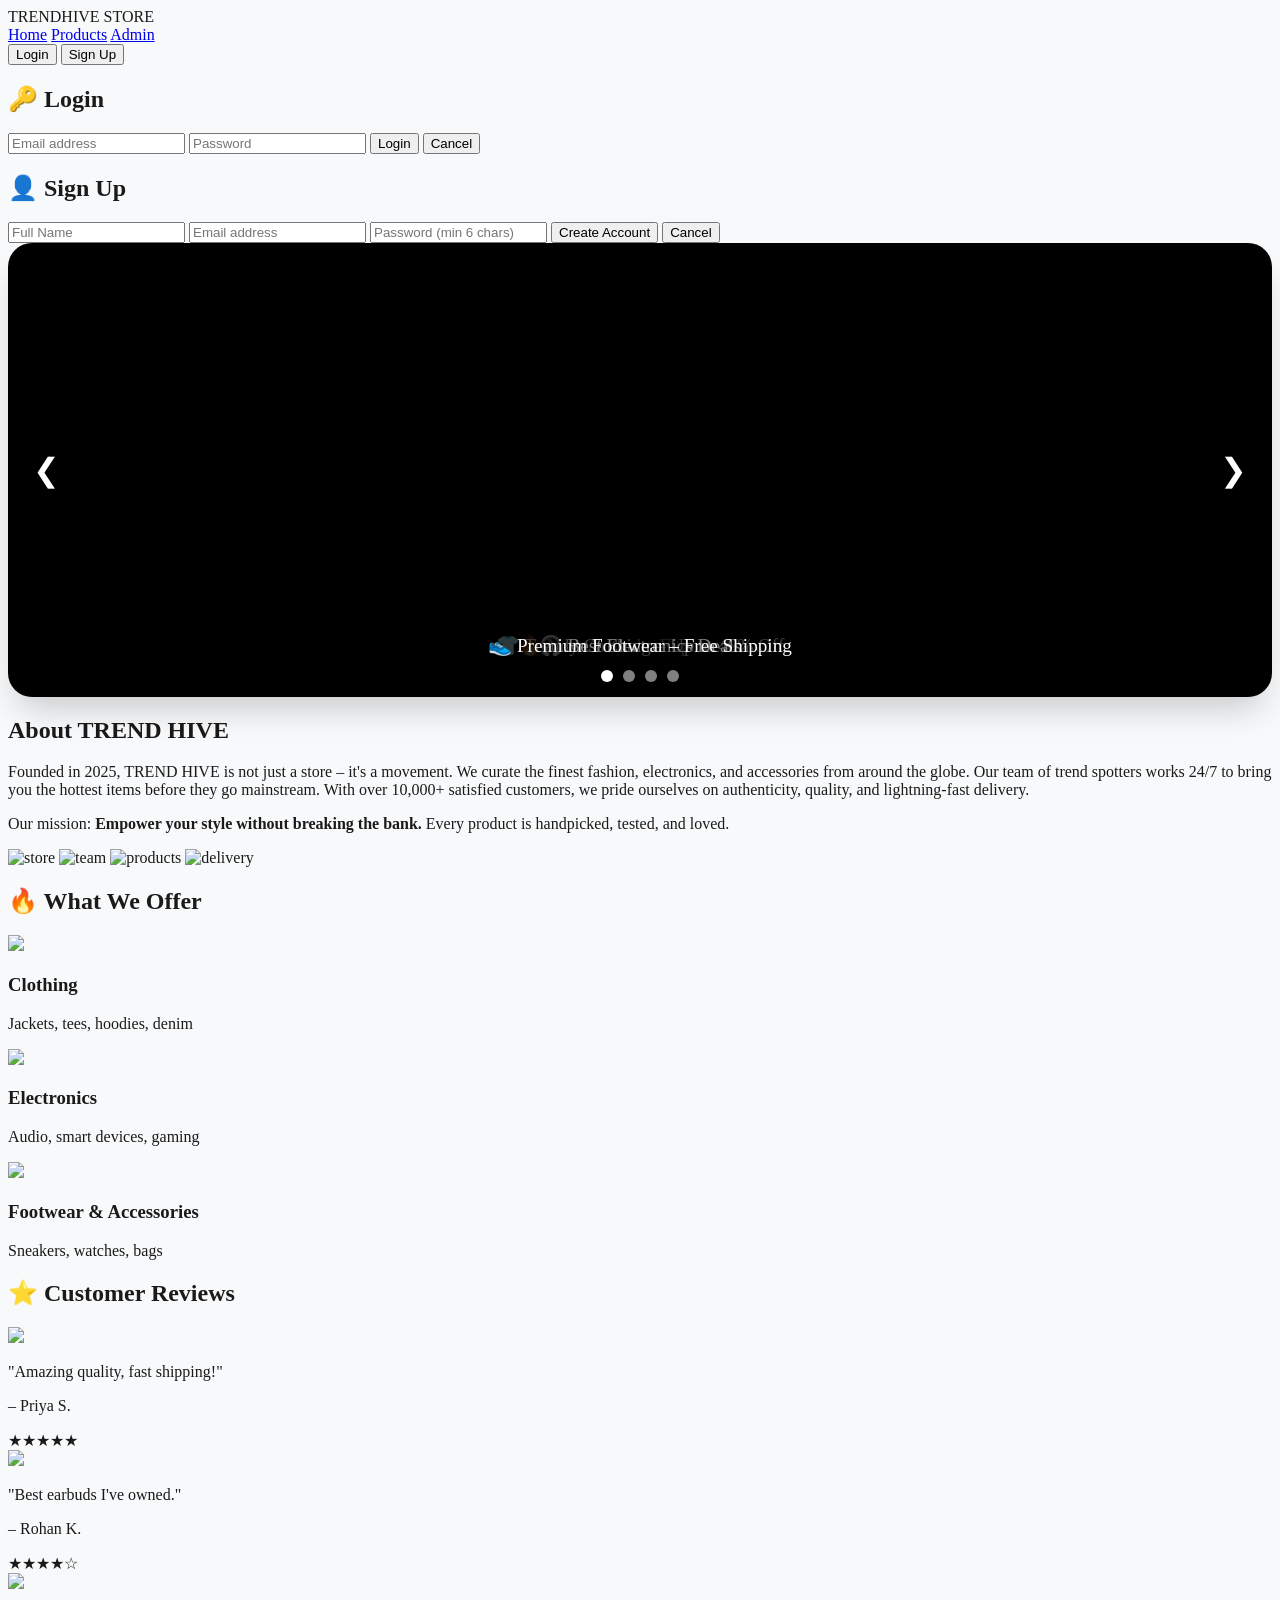
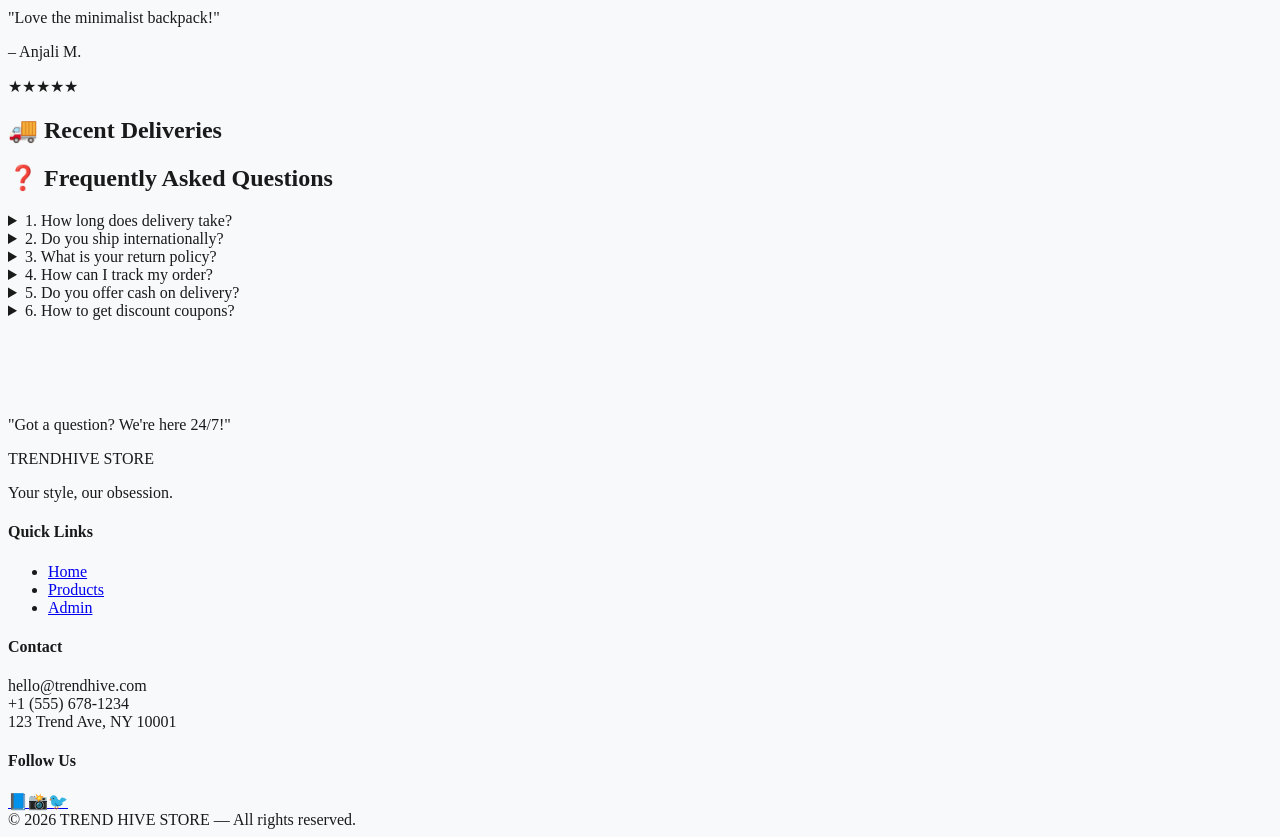
==== index.html @ 795e6917 "Change image file extension from .jpg to .jpeg" ====
<!DOCTYPE html>
<html lang="en">
<head>
    <meta charset="UTF-8">
    <meta name="viewport" content="width=device-width, initial-scale=1.0">
    <title>TREND HIVE STORE | Home</title>
    <meta name="description" content="TREND HIVE - Your ultimate fashion, electronics and accessories store. Shop the latest trends with lightning-fast delivery.">
    <script src="https://cdn.tailwindcss.com"></script>
    <link rel="stylesheet" href="style.css">
    <style>
        /* Black & White Theme */
        body {
            background: #f8f9fa;
            color: #1a1a1a;
        }
        /* Slider container */
        .slider-container {
            position: relative;
            overflow: hidden;
            border-radius: 1.5rem;
            box-shadow: 0 20px 35px -10px rgba(0,0,0,0.2);
            background: #000;
        }
        .slides-wrapper {
            display: flex;
            transition: transform 0.5s ease-in-out;
        }
        .slide {
            min-width: 100%;
            transition: opacity 0.5s;
        }
        .slide-video, .slide-image {
            width: 100%;
            height: 450px;
            object-fit: cover;
        }
        .slide-caption {
            position: absolute;
            bottom: 30px;
            left: 0;
            right: 0;
            text-align: center;
            background: rgba(0,0,0,0.5);
            color: white;
            padding: 10px;
            font-size: 1.2rem;
        }
        .slider-btn {
            position: absolute;
            top: 50%;
            transform: translateY(-50%);
            background: rgba(0,0,0,0.6);
            color: white;
            border: none;
            font-size: 2rem;
            padding: 0 15px;
            cursor: pointer;
            z-index: 10;
            border-radius: 50%;
        }
        .slider-btn:hover { background: black; }
        .prev { left: 10px; }
        .next { right: 10px; }
        .dots {
            position: absolute;
            bottom: 15px;
            left: 0;
            right: 0;
            display: flex;
            justify-content: center;
            gap: 10px;
        }
        .dot {
            width: 12px;
            height: 12px;
            background: rgba(255,255,255,0.5);
            border-radius: 50%;
            cursor: pointer;
        }
        .dot.active { background: white; }

        /* Toast Notification */
        .toast-msg {
            position: fixed;
            top: 80px;
            right: 20px;
            background: #1a1a1a;
            color: white;
            padding: 14px 24px;
            border-radius: 12px;
            z-index: 9999;
            font-weight: 600;
            box-shadow: 0 10px 30px rgba(0,0,0,0.3);
            animation: slideIn 0.3s ease;
        }
        .toast-msg.success { border-left: 4px solid #22c55e; }
        .toast-msg.error { border-left: 4px solid #ef4444; }
        @keyframes slideIn {
            from { transform: translateX(100px); opacity: 0; }
            to { transform: translateX(0); opacity: 1; }
        }
    </style>
</head>
<body class="font-sans">

    <!-- Header -->
    <header class="bg-white border-b border-gray-200 shadow-sm sticky top-0 z-50">
        <div class="max-w-7xl mx-auto px-4 py-3 flex flex-wrap justify-between items-center">
            <div class="text-3xl font-extrabold tracking-tight">
                <span class="text-black">TREND</span><span class="text-gray-500">HIVE</span>
                <span class="text-xs align-top text-gray-400">STORE</span>
            </div>
            <nav class="space-x-6 text-gray-700 font-medium">
                <a href="/" class="hover:text-black">Home</a>
                <a href="/products.html" class="hover:text-black">Products</a>
                <a href="/admin.html" class="hover:text-black">Admin</a>
            </nav>
            <div class="space-x-3" id="authButtons">
                <button onclick="openModal('login')" id="loginBtn" class="border border-black text-black px-5 py-2 rounded-full hover:bg-black hover:text-white transition">Login</button>
                <button onclick="openModal('signup')" id="signupBtn" class="bg-black text-white px-5 py-2 rounded-full hover:bg-gray-800 transition">Sign Up</button>
            </div>
        </div>
    </header>

    <!-- Login Modal -->
    <div id="loginModal" class="fixed inset-0 bg-black/50 hidden items-center justify-center z-50">
        <div class="bg-white p-8 rounded-2xl w-96 shadow-2xl">
            <h2 class="text-2xl font-bold mb-6">🔑 Login</h2>
            <input type="email" id="loginEmail" placeholder="Email address" class="w-full border border-gray-200 p-3 rounded-xl mb-3 focus:outline-none focus:ring-2 focus:ring-black">
            <input type="password" id="loginPassword" placeholder="Password" class="w-full border border-gray-200 p-3 rounded-xl mb-5 focus:outline-none focus:ring-2 focus:ring-black">
            <button onclick="login()" class="bg-black text-white w-full py-3 rounded-xl font-bold hover:bg-gray-800 transition">Login</button>
            <button onclick="closeModal('login')" class="mt-3 text-gray-400 w-full text-sm hover:text-gray-600">Cancel</button>
        </div>
    </div>

    <!-- Signup Modal -->
    <div id="signupModal" class="fixed inset-0 bg-black/50 hidden items-center justify-center z-50">
        <div class="bg-white p-8 rounded-2xl w-96 shadow-2xl">
            <h2 class="text-2xl font-bold mb-6">👤 Sign Up</h2>
            <input type="text" id="signupName" placeholder="Full Name" class="w-full border border-gray-200 p-3 rounded-xl mb-3 focus:outline-none focus:ring-2 focus:ring-black">
            <input type="email" id="signupEmail" placeholder="Email address" class="w-full border border-gray-200 p-3 rounded-xl mb-3 focus:outline-none focus:ring-2 focus:ring-black">
            <input type="password" id="signupPassword" placeholder="Password (min 6 chars)" class="w-full border border-gray-200 p-3 rounded-xl mb-5 focus:outline-none focus:ring-2 focus:ring-black">
            <button onclick="signup()" class="bg-black text-white w-full py-3 rounded-xl font-bold hover:bg-gray-800 transition">Create Account</button>
            <button onclick="closeModal('signup')" class="mt-3 text-gray-400 w-full text-sm hover:text-gray-600">Cancel</button>
        </div>
    </div>

    <main class="max-w-7xl mx-auto px-4 py-8 space-y-16">

        <!-- VIDEO + IMAGE SLIDER -->
        <div class="slider-container">
            <div class="slides-wrapper" id="slidesWrapper">
                <!-- Slide 1: Video -->
                <div class="slide" data-type="video">
                    <video class="slide-video" muted loop playsinline>
                        <source src="1.mp4" type="video/mp4">
                    </video>
                    <div class="slide-caption">🔥 New Arrivals: Explore Now</div>
                </div>
                <!-- Slide 2: Image -->
                <div class="slide" data-type="image">
                    <img class="slide-image" src="2.jpeg" alt="Fashion sale">
                    <div class="slide-caption">👕 Trendy Clothing – Up to 40% Off</div>
                </div>
                <!-- Slide 3: Video -->
                <div class="slide" data-type="video">
                    <video class="slide-video" muted loop playsinline>
                        <source src="3.mp4" type="video/mp4">
                    </video>
                    <div class="slide-caption">🎧 Best Electronics Deals</div>
                </div>
                <!-- Slide 4: Image -->
                <div class="slide" data-type="image">
                    <img class="slide-image" src="4.jpg" alt="Sneakers">
                    <div class="slide-caption">👟 Premium Footwear – Free Shipping</div>
                </div>
            </div>
            <!-- Buttons -->
            <button class="slider-btn prev" onclick="prevSlide()">❮</button>
            <button class="slider-btn next" onclick="nextSlide()">❯</button>
            <!-- Dots -->
            <div class="dots" id="dotsContainer"></div>
        </div>

        <!-- About TREND HIVE -->
        <div class="grid md:grid-cols-2 gap-10 items-center bg-white p-8 rounded-2xl shadow-md">
            <div>
                <h2 class="text-4xl font-bold mb-4">About <span class="text-gray-500">TREND HIVE</span></h2>
                <p class="text-gray-700 leading-relaxed mb-4">Founded in 2025, TREND HIVE is not just a store – it's a movement. We curate the finest fashion, electronics, and accessories from around the globe. Our team of trend spotters works 24/7 to bring you the hottest items before they go mainstream. With over 10,000+ satisfied customers, we pride ourselves on authenticity, quality, and lightning-fast delivery.</p>
                <p class="text-gray-700">Our mission: <strong>Empower your style without breaking the bank.</strong> Every product is handpicked, tested, and loved.</p>
            </div>
            <div class="grid grid-cols-2 gap-4">
                <img src="https://picsum.photos/id/106/300/200" class="rounded-xl object-cover h-40 w-full" alt="store">
                <img src="https://picsum.photos/id/133/300/200" class="rounded-xl object-cover h-40 w-full" alt="team">
                <img src="https://picsum.photos/id/26/300/200" class="rounded-xl object-cover h-40 w-full" alt="products">
                <img src="https://picsum.photos/id/29/300/200" class="rounded-xl object-cover h-40 w-full" alt="delivery">
            </div>
        </div>

        <!-- What We Offer -->
        <div>
            <h2 class="text-3xl font-bold text-center mb-8">🔥 What We Offer</h2>
            <div class="grid md:grid-cols-3 gap-6">
                <div class="bg-white p-5 rounded-xl shadow text-center"><img src="https://picsum.photos/id/20/150/100" class="mx-auto rounded-md mb-3"><h3 class="font-bold">Clothing</h3><p>Jackets, tees, hoodies, denim</p></div>
                <div class="bg-white p-5 rounded-xl shadow text-center"><img src="https://picsum.photos/id/0/150/100" class="mx-auto rounded-md mb-3"><h3 class="font-bold">Electronics</h3><p>Audio, smart devices, gaming</p></div>
                <div class="bg-white p-5 rounded-xl shadow text-center"><img src="https://picsum.photos/id/2/150/100" class="mx-auto rounded-md mb-3"><h3 class="font-bold">Footwear & Accessories</h3><p>Sneakers, watches, bags</p></div>
            </div>
        </div>

        <!-- Customer Reviews -->
        <div>
            <h2 class="text-3xl font-bold text-center mb-8">⭐ Customer Reviews</h2>
            <div class="grid md:grid-cols-3 gap-6">
                <div class="bg-white p-5 rounded-xl shadow flex gap-4"><img src="https://randomuser.me/api/portraits/women/68.jpg" class="w-16 h-16 rounded-full"><div><p class="italic">"Amazing quality, fast shipping!"</p><p class="font-bold mt-2">– Priya S.</p><div class="text-yellow-500">★★★★★</div></div></div>
                <div class="bg-white p-5 rounded-xl shadow flex gap-4"><img src="https://randomuser.me/api/portraits/men/32.jpg" class="w-16 h-16 rounded-full"><div><p class="italic">"Best earbuds I've owned."</p><p class="font-bold mt-2">– Rohan K.</p><div class="text-yellow-500">★★★★☆</div></div></div>
                <div class="bg-white p-5 rounded-xl shadow flex gap-4"><img src="https://randomuser.me/api/portraits/women/45.jpg" class="w-16 h-16 rounded-full"><div><p class="italic">"Love the minimalist backpack!"</p><p class="font-bold mt-2">– Anjali M.</p><div class="text-yellow-500">★★★★★</div></div></div>
            </div>
        </div>

        <!-- Recent Deliveries -->
        <div class="bg-white rounded-2xl p-6 shadow-md">
            <h2 class="text-3xl font-bold mb-6">🚚 Recent Deliveries</h2>
            <div id="recentDeliveries" class="space-y-4"></div>
        </div>

        <!-- FAQs -->
        <div class="grid md:grid-cols-2 gap-8 items-start">
            <div class="space-y-4">
                <h2 class="text-3xl font-bold">❓ Frequently Asked Questions</h2>
                <details class="bg-white p-4 rounded-xl shadow"><summary class="font-bold cursor-pointer">1. How long does delivery take?</summary><p class="mt-2 text-gray-600">Typically 3-5 business days for metro cities, 5-7 for others.</p></details>
                <details class="bg-white p-4 rounded-xl shadow"><summary class="font-bold cursor-pointer">2. Do you ship internationally?</summary><p class="mt-2 text-gray-600">Currently only within the US. International coming soon!</p></details>
                <details class="bg-white p-4 rounded-xl shadow"><summary class="font-bold cursor-pointer">3. What is your return policy?</summary><p class="mt-2 text-gray-600">30-day easy returns. Items must be unused.</p></details>
                <details class="bg-white p-4 rounded-xl shadow"><summary class="font-bold cursor-pointer">4. How can I track my order?</summary><p class="mt-2 text-gray-600">Login and go to "My Orders" (coming soon) or contact support.</p></details>
                <details class="bg-white p-4 rounded-xl shadow"><summary class="font-bold cursor-pointer">5. Do you offer cash on delivery?</summary><p class="mt-2 text-gray-600">Yes, for orders under $200.</p></details>
                <details class="bg-white p-4 rounded-xl shadow"><summary class="font-bold cursor-pointer">6. How to get discount coupons?</summary><p class="mt-2 text-gray-600">Subscribe to our newsletter for exclusive deals.</p></details>
            </div>
            <div class="flex justify-center">
                <div class="bg-white p-6 rounded-2xl shadow text-center">
                    <div class="thinking-img mx-auto mb-3" style="background: url('https://images.unsplash.com/photo-1573497019940-1c28c88b4f3e?w=200&h=200&fit=crop') center/cover; width:80px; height:80px; border-radius:50%;"></div>
                    <p class="text-gray-500 italic">"Got a question? We're here 24/7!"</p>
                </div>
            </div>
        </div>

        <!-- Large Footer -->
        <footer class="bg-black text-white rounded-2xl p-8 mt-12">
            <div class="grid md:grid-cols-4 gap-8">
                <div><div class="text-2xl font-bold">TRENDHIVE STORE</div><p class="text-gray-400 text-sm mt-2">Your style, our obsession.</p></div>
                <div><h4 class="font-bold mb-3">Quick Links</h4><ul class="space-y-1 text-gray-400 text-sm"><li><a href="/" class="hover:text-white">Home</a></li><li><a href="/products.html" class="hover:text-white">Products</a></li><li><a href="/admin.html" class="hover:text-white">Admin</a></li></ul></div>
                <div><h4 class="font-bold mb-3">Contact</h4><p class="text-gray-400 text-sm">hello@trendhive.com<br>+1 (555) 678-1234<br>123 Trend Ave, NY 10001</p></div>
                <div><h4 class="font-bold mb-3">Follow Us</h4><div class="flex space-x-4 text-2xl"><a href="#" class="hover:text-gray-300">📘</a><a href="#" class="hover:text-gray-300">📸</a><a href="#" class="hover:text-gray-300">🐦</a></div></div>
            </div>
            <div class="border-t border-gray-800 mt-6 pt-4 text-center text-gray-500 text-sm">© 2026 TREND HIVE STORE — All rights reserved.</div>
        </footer>
    </main>

    <script src="config.js"></script>
    <script>
        // ─── Slider Logic ───────────────────────────────────────
        let currentIndex = 0;
        const slides = document.querySelectorAll('.slide');
        const wrapper = document.getElementById('slidesWrapper');
        const dotsContainer = document.getElementById('dotsContainer');
        let totalSlides = slides.length;

        function createDots() {
            dotsContainer.innerHTML = '';
            for (let i = 0; i < totalSlides; i++) {
                const dot = document.createElement('div');
                dot.classList.add('dot');
                if (i === currentIndex) dot.classList.add('active');
                dot.addEventListener('click', () => goToSlide(i));
                dotsContainer.appendChild(dot);
            }
        }

        function updateDots() {
            document.querySelectorAll('.dot').forEach((dot, i) => {
                if (i === currentIndex) dot.classList.add('active');
                else dot.classList.remove('active');
            });
        }

        function goToSlide(index) {
            if (index < 0) index = 0;
            if (index >= totalSlides) index = totalSlides - 1;
            currentIndex = index;
            wrapper.style.transform = `translateX(-${currentIndex * 100}%)`;
            updateDots();
            slides.forEach((slide, i) => {
                const video = slide.querySelector('video');
                if (video) {
                    if (i === currentIndex) {
                        video.muted = true;
                        video.play().catch(e => console.log("Autoplay prevented", e));
                    } else {
                        video.pause();
                    }
                }
            });
        }

        function nextSlide() {
            if (currentIndex < totalSlides - 1) goToSlide(currentIndex + 1);
            else goToSlide(0);
        }
        function prevSlide() {
            if (currentIndex > 0) goToSlide(currentIndex - 1);
            else goToSlide(totalSlides - 1);
        }

        createDots();
        goToSlide(0);

        let autoSlide = setInterval(() => { nextSlide(); }, 6000);
        const sliderContainer = document.querySelector('.slider-container');
        sliderContainer.addEventListener('mouseenter', () => clearInterval(autoSlide));
        sliderContainer.addEventListener('mouseleave', () => { autoSlide = setInterval(() => nextSlide(), 6000); });

        // ─── Toast Notification ─────────────────────────────────
        function showToast(message, type = 'success') {
            const toast = document.createElement('div');
            toast.className = `toast-msg ${type}`;
            toast.textContent = message;
            document.body.appendChild(toast);
            setTimeout(() => toast.remove(), 4000);
        }

        // ─── Modal functions ────────────────────────────────────
        function openModal(type) {
            document.getElementById(type + 'Modal').classList.remove('hidden');
            document.getElementById(type + 'Modal').classList.add('flex');
        }
        function closeModal(type) {
            document.getElementById(type + 'Modal').classList.add('hidden');
            document.getElementById(type + 'Modal').classList.remove('flex');
        }

        // ─── Auth: Login ─────────────────────────────────────────
        async function login() {
            const email = document.getElementById('loginEmail').value.trim();
            const password = document.getElementById('loginPassword').value;

            if (!email || !password) {
                showToast('❌ Email aur password daalein!', 'error');
                return;
            }

            try {
                const res = await fetch(`${API_BASE}/api/login`, {
                    method: 'POST',
                    headers: { 'Content-Type': 'application/json' },
                    body: JSON.stringify({ email, password })
                });
                const data = await res.json();

                if (data.success) {
                    localStorage.setItem('user', JSON.stringify(data.user));
                    showToast(data.message, 'success');
                    closeModal('login');
                    setTimeout(() => location.reload(), 1500);
                } else {
                    showToast('❌ ' + data.message, 'error');
                }
            } catch (err) {
                showToast('❌ Server is not connected', 'error');
            }
        }

        // ─── Auth: Signup ─────────────────────────────────────────
        async function signup() {
            const name = document.getElementById('signupName').value.trim();
            const email = document.getElementById('signupEmail').value.trim();
            const password = document.getElementById('signupPassword').value;

            if (!name || !email || !password) {
                showToast('❌ Fill all feilds!', 'error');
                return;
            }

            try {
                const res = await fetch(`${API_BASE}/api/signup`, {
                    method: 'POST',
                    headers: { 'Content-Type': 'application/json' },
                    body: JSON.stringify({ name, email, password })
                });
                const data = await res.json();

                if (data.success) {
                    showToast(data.message, 'success');
                    closeModal('signup');
                } else {
                    showToast('❌ ' + data.message, 'error');
                }
            } catch (err) {
                showToast('❌ Server is not connected', 'error');
            }
        }

        // ─── Recent Deliveries ───────────────────────────────────
        async function loadDeliveries() {
            try {
                const res = await fetch(`${API_BASE}/api/orders`);
                const orders = await res.json();
                const container = document.getElementById('recentDeliveries');
                if (container) {
                    if (orders.length === 0) {
                        container.innerHTML = '<p class="text-gray-400 text-center py-4">Abhi koi delivery nahi hui</p>';
                        return;
                    }
                    container.innerHTML = orders.slice(0, 6).map(order => `
                        <div class="flex items-center gap-4 border-b pb-3">
                            <img src="${order.productImage || 'https://images.unsplash.com/photo-1523275335684-37898b6baf30?w=100'}" class="w-16 h-16 object-cover rounded-md">
                            <div class="flex-1">
                                <p class="font-bold">${order.productName}</p>
                                <p class="text-sm text-gray-500">Delivered to ${order.customerName} • ${new Date(order.createdAt).toLocaleDateString()}</p>
                                <p class="text-sm italic">"${order.comment || 'No comment'}"</p>
                                <span class="inline-block px-2 py-0.5 text-xs rounded-full bg-green-100 text-green-800">${order.status}</span>
                            </div>
                        </div>
                    `).join('');
                }
            } catch (err) {
                console.log('Orders load nahi hue:', err);
            }
        }
        loadDeliveries();
    </script>
</body>
</html>
---- style.css ----
/* Smooth transitions */
.transition {
    transition: all 0.2s ease;
}
/* Custom scrollbar */
::-webkit-scrollbar {
    width: 6px;
}
::-webkit-scrollbar-track {
    background: #e5e7eb;
}
::-webkit-scrollbar-thumb {
    background: #1f2937;
    border-radius: 10px;
}
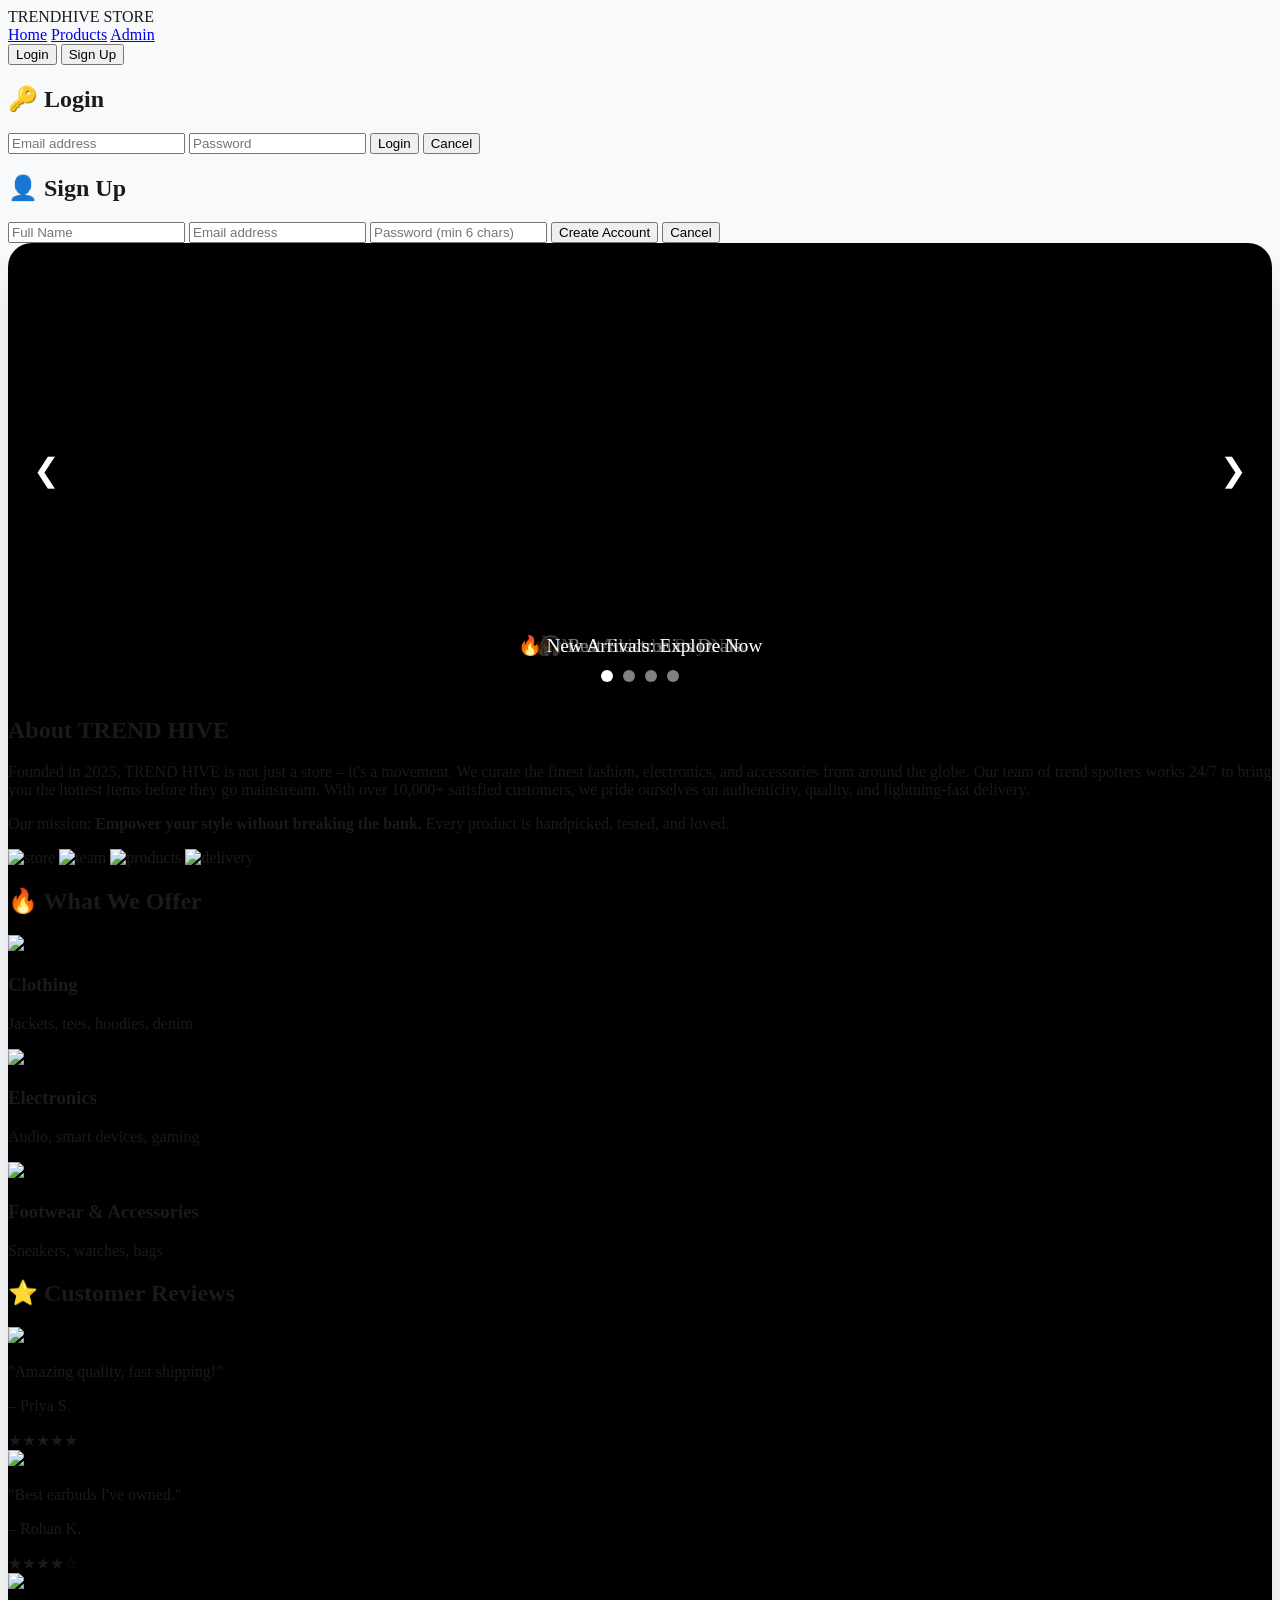
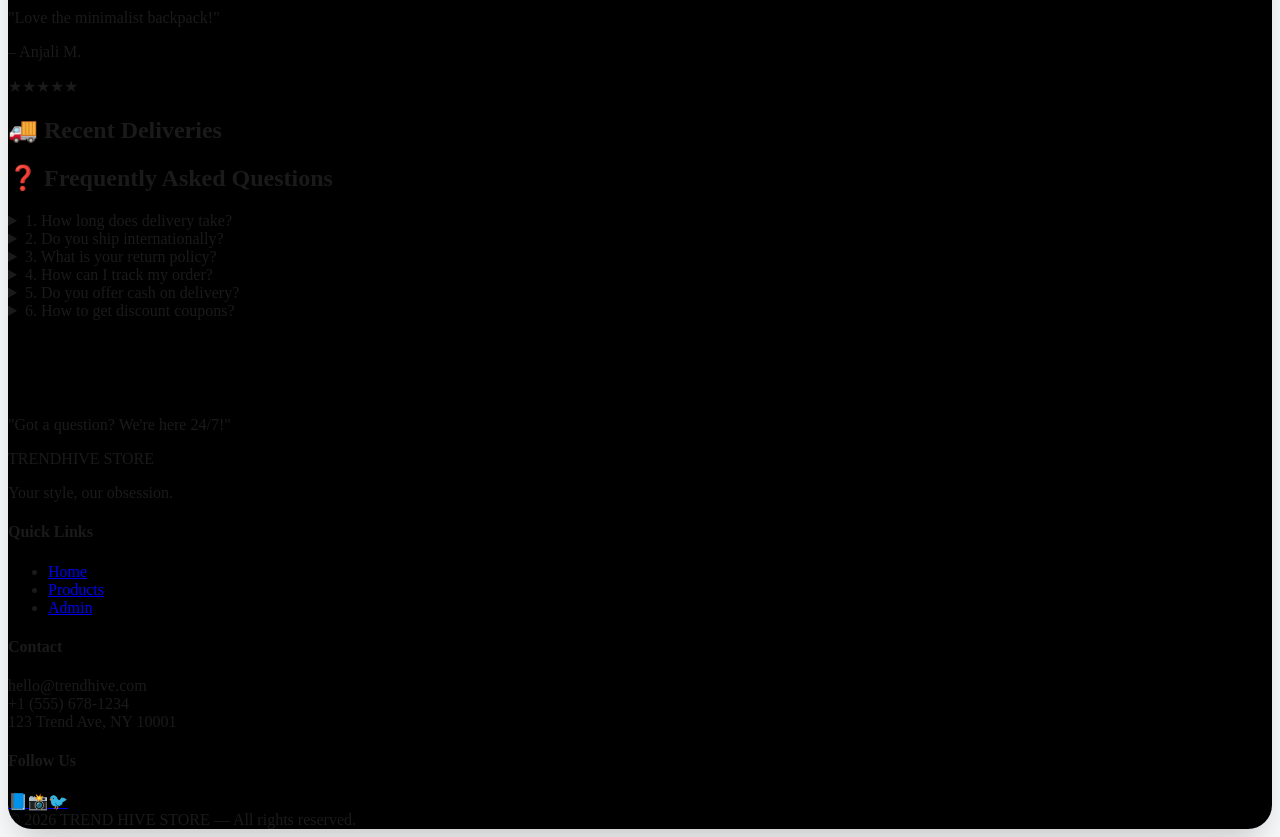
==== commit e3d56049: "Update index.html" ====
--- a/index.html
+++ b/index.html
@@ -158,9 +158,11 @@
                     <div class="slide-caption">🔥 New Arrivals: Explore Now</div>
                 </div>
                 <!-- Slide 2: Image -->
-                <div class="slide" data-type="image">
-                    <img class="slide-image" src="2.jpeg" alt="Fashion sale">
-                    <div class="slide-caption">👕 Trendy Clothing – Up to 40% Off</div>
+               <div class="slide" data-type="video">
+                    <video class="slide-video" muted loop playsinline>
+                        <source src="2.mp4" type="video/mp4">
+                    </video>
+                    <div class="slide-caption">🔥 New Arrivals: Buy Now</div>
                 </div>
                 <!-- Slide 3: Video -->
                 <div class="slide" data-type="video">
@@ -170,11 +172,12 @@
                     <div class="slide-caption">🎧 Best Electronics Deals</div>
                 </div>
                 <!-- Slide 4: Image -->
-                <div class="slide" data-type="image">
-                    <img class="slide-image" src="4.jpg" alt="Sneakers">
-                    <div class="slide-caption">👟 Premium Footwear – Free Shipping</div>
+                <div class="slide" data-type="video">
+                    <video class="slide-video" muted loop playsinline>
+                        <source src="4.mp4" type="video/mp4">
+                    </video>
+                    <div class="slide-caption">🔥 New Arrivals: Explore Now</div>
                 </div>
-            </div>
             <!-- Buttons -->
             <button class="slider-btn prev" onclick="prevSlide()">❮</button>
             <button class="slider-btn next" onclick="nextSlide()">❯</button>
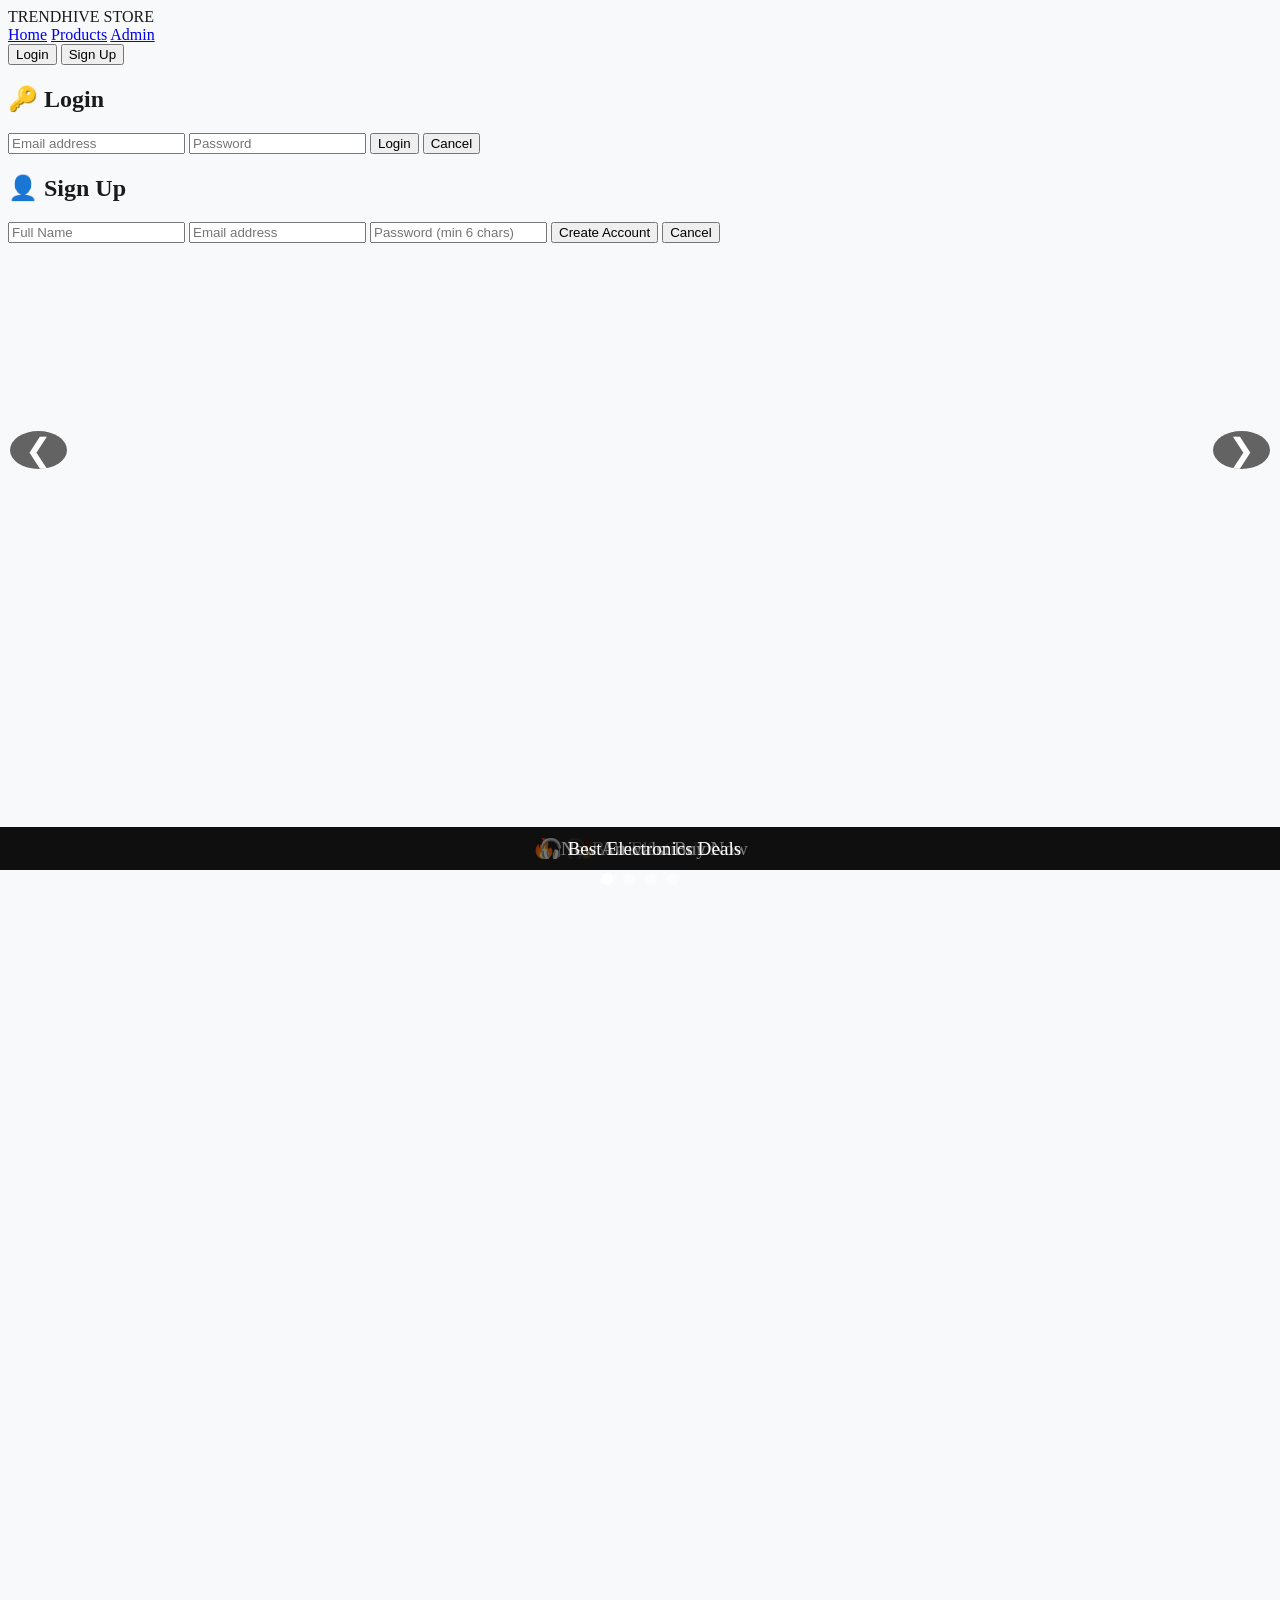
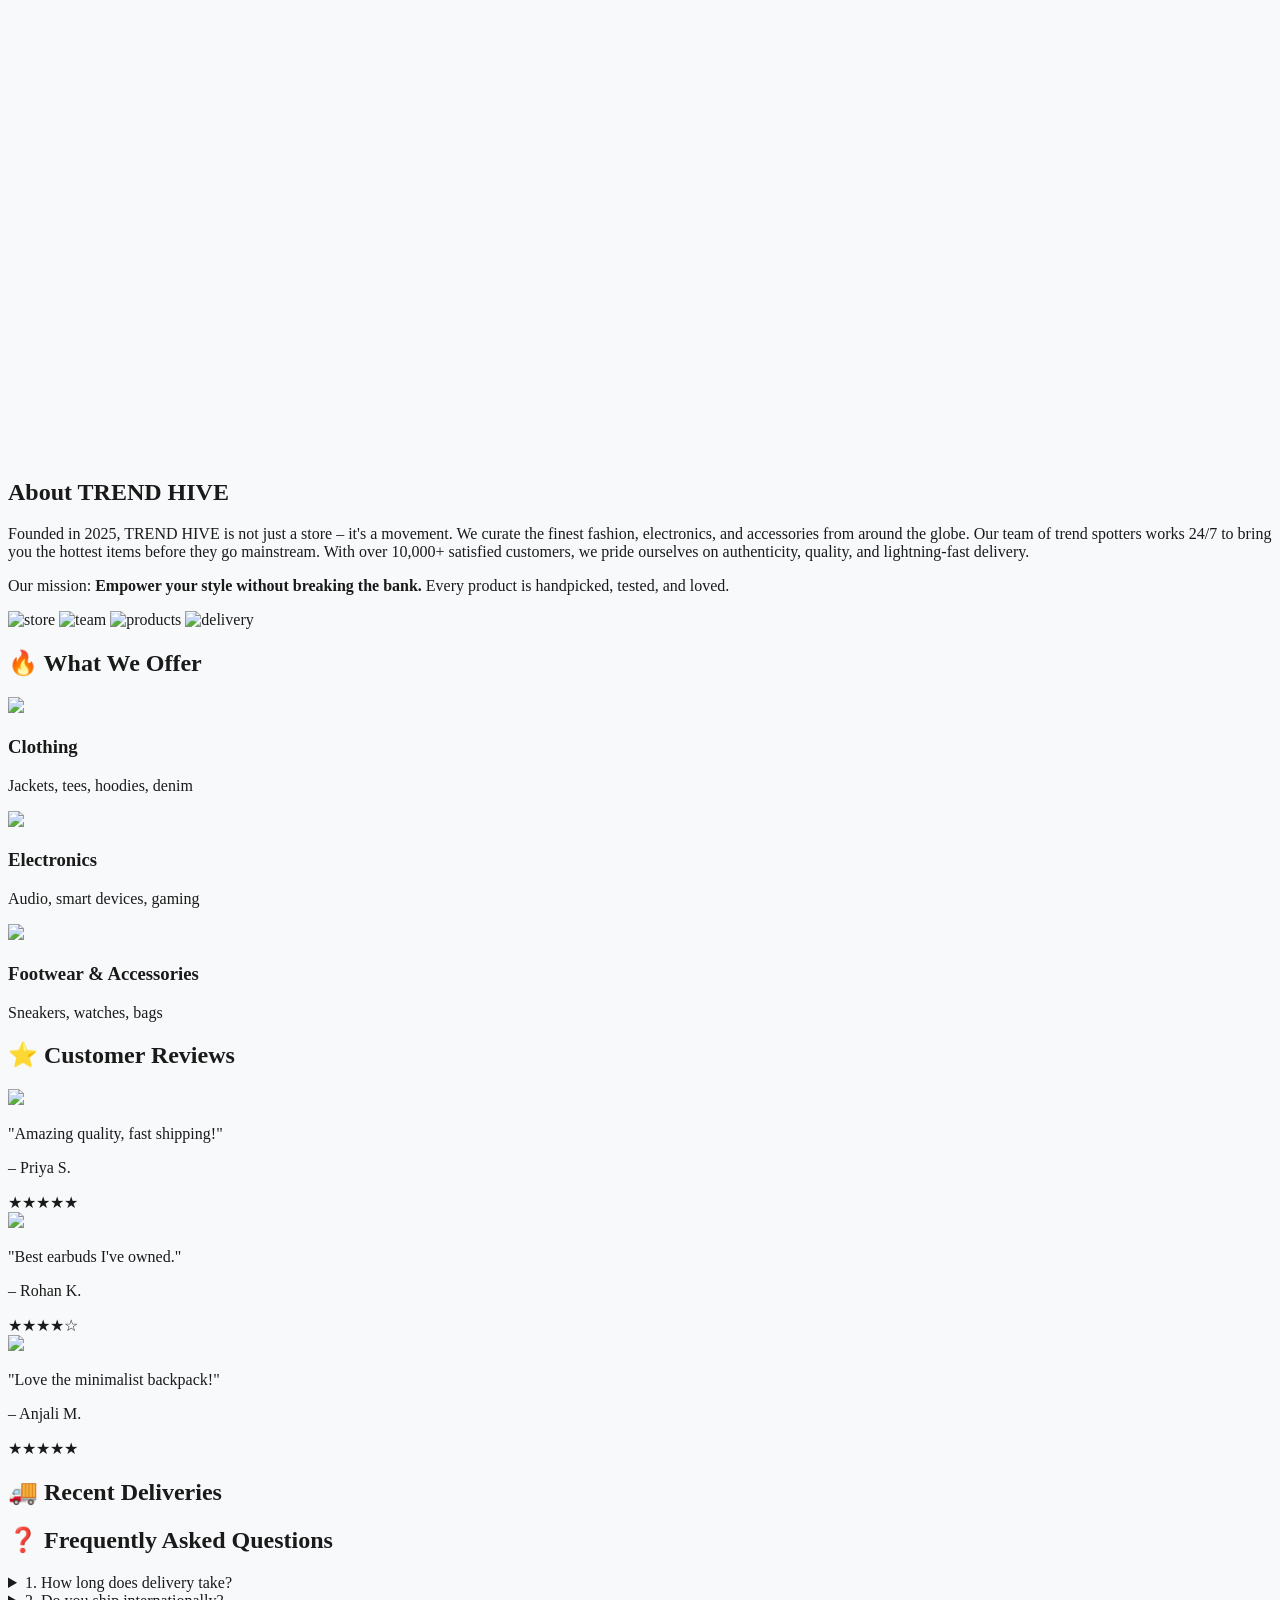
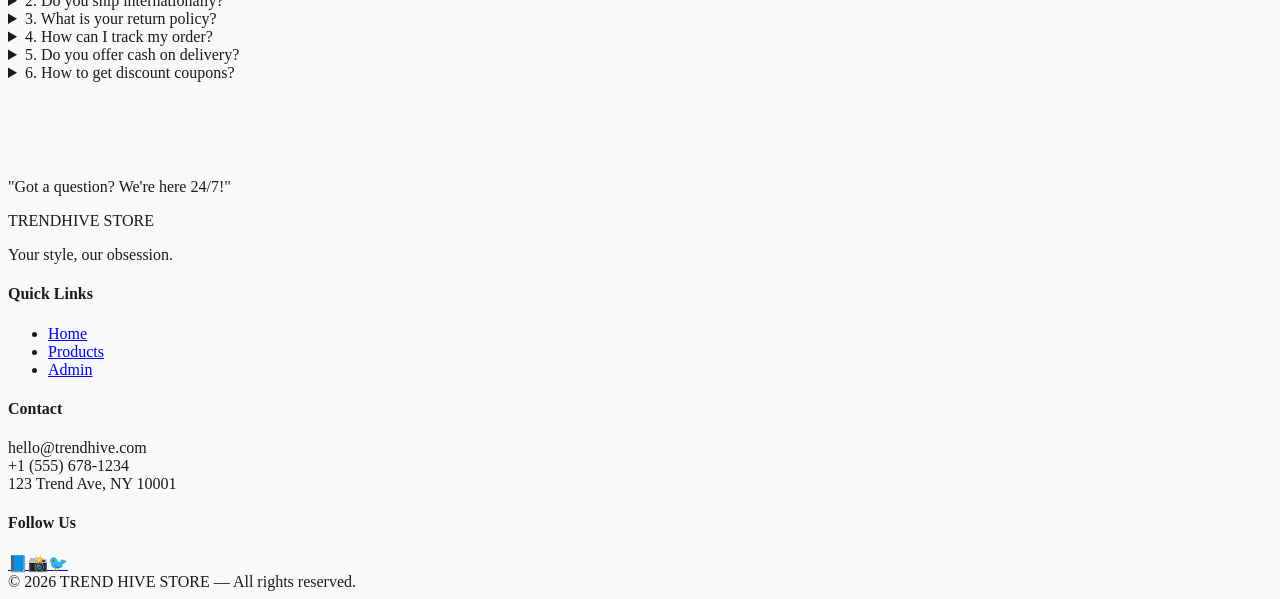
==== commit 29f85d4e: "Update index.html" ====
--- a/index.html
+++ b/index.html
@@ -148,36 +148,30 @@
     <main class="max-w-7xl mx-auto px-4 py-8 space-y-16">
 
         <!-- VIDEO + IMAGE SLIDER -->
-        <div class="slider-container">
-            <div class="slides-wrapper" id="slidesWrapper">
-                <!-- Slide 1: Video -->
-                <div class="slide" data-type="video">
-                    <video class="slide-video" muted loop playsinline>
-                        <source src="1.mp4" type="video/mp4">
-                    </video>
-                    <div class="slide-caption">🔥 New Arrivals: Explore Now</div>
-                </div>
-                <!-- Slide 2: Image -->
-               <div class="slide" data-type="video">
-                    <video class="slide-video" muted loop playsinline>
-                        <source src="2.mp4" type="video/mp4">
-                    </video>
-                    <div class="slide-caption">🔥 New Arrivals: Buy Now</div>
-                </div>
-                <!-- Slide 3: Video -->
-                <div class="slide" data-type="video">
-                    <video class="slide-video" muted loop playsinline>
-                        <source src="3.mp4" type="video/mp4">
-                    </video>
-                    <div class="slide-caption">🎧 Best Electronics Deals</div>
-                </div>
-                <!-- Slide 4: Image -->
-                <div class="slide" data-type="video">
-                    <video class="slide-video" muted loop playsinline>
-                        <source src="4.mp4" type="video/mp4">
-                    </video>
-                    <div class="slide-caption">🔥 New Arrivals: Explore Now</div>
-                </div>
+     <div class="slide" data-type="video">
+    <video class="slide-video" autoplay muted loop playsinline preload="auto">
+        <source src="1.mp4" type="video/mp4">
+    </video>
+    <div class="slide-caption">🔥 New Arrivals</div>
+</div>
+<div class="slide" data-type="video">
+    <video class="slide-video" autoplay muted loop playsinline preload="auto">
+        <source src="2.mp4" type="video/mp4">
+    </video>
+    <div class="slide-caption">🎧 Best Electronics</div>
+</div>
+<div class="slide" data-type="video">
+    <video class="slide-video" autoplay muted loop playsinline preload="auto">
+        <source src="3.mp4" type="video/mp4">
+    </video>
+    <div class="slide-caption">🔥 New Arrivals: Buy Now</div>
+</div>
+<div class="slide" data-type="video">
+    <video class="slide-video" autoplay muted loop playsinline preload="auto">
+        <source src="4.mp4" type="video/mp4">
+    </video>
+    <div class="slide-caption">🎧 Best Electronics Deals</div>
+</div>
             <!-- Buttons -->
             <button class="slider-btn prev" onclick="prevSlide()">❮</button>
             <button class="slider-btn next" onclick="nextSlide()">❯</button>
@@ -284,24 +278,30 @@
             });
         }
 
-        function goToSlide(index) {
-            if (index < 0) index = 0;
-            if (index >= totalSlides) index = totalSlides - 1;
-            currentIndex = index;
-            wrapper.style.transform = `translateX(-${currentIndex * 100}%)`;
-            updateDots();
-            slides.forEach((slide, i) => {
-                const video = slide.querySelector('video');
-                if (video) {
-                    if (i === currentIndex) {
-                        video.muted = true;
-                        video.play().catch(e => console.log("Autoplay prevented", e));
-                    } else {
-                        video.pause();
-                    }
-                }
-            });
-        }
+       function goToSlide(index) {
+    if (index < 0) index = 0;
+    if (index >= totalSlides) index = totalSlides - 1;
+    currentIndex = index;
+    wrapper.style.transform = `translateX(-${currentIndex * 100}%)`;
+    updateDots();
+
+    slides.forEach((slide, i) => {
+        const video = slide.querySelector('video');
+        if (video) {
+            if (i === currentIndex) {
+                // Current video: ensure it plays
+                video.muted = true;
+                video.play().catch(e => {
+                    console.log("Video play error, reloading:", e);
+                    video.load();
+                    video.play().catch(() => {});
+                });
+            } else {
+                video.pause();
+            }
+        }
+    });
+}
 
         function nextSlide() {
             if (currentIndex < totalSlides - 1) goToSlide(currentIndex + 1);
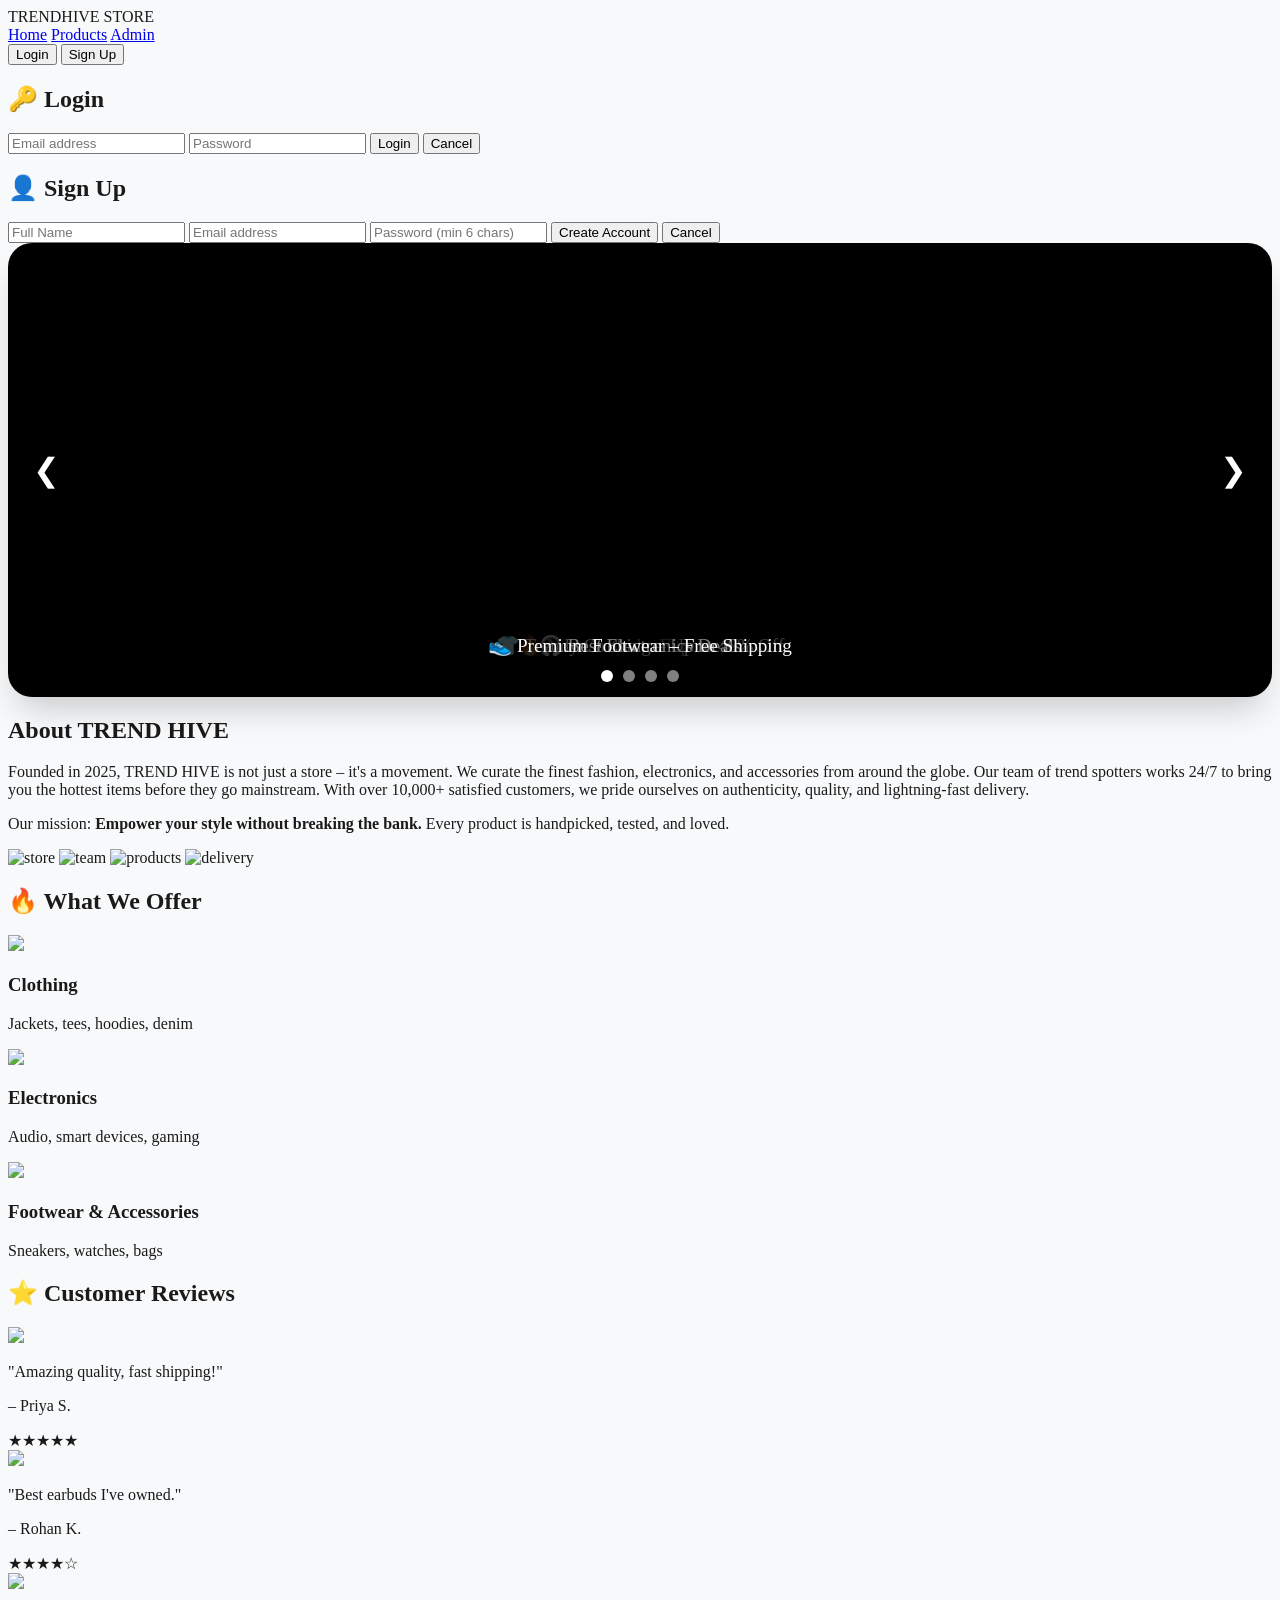
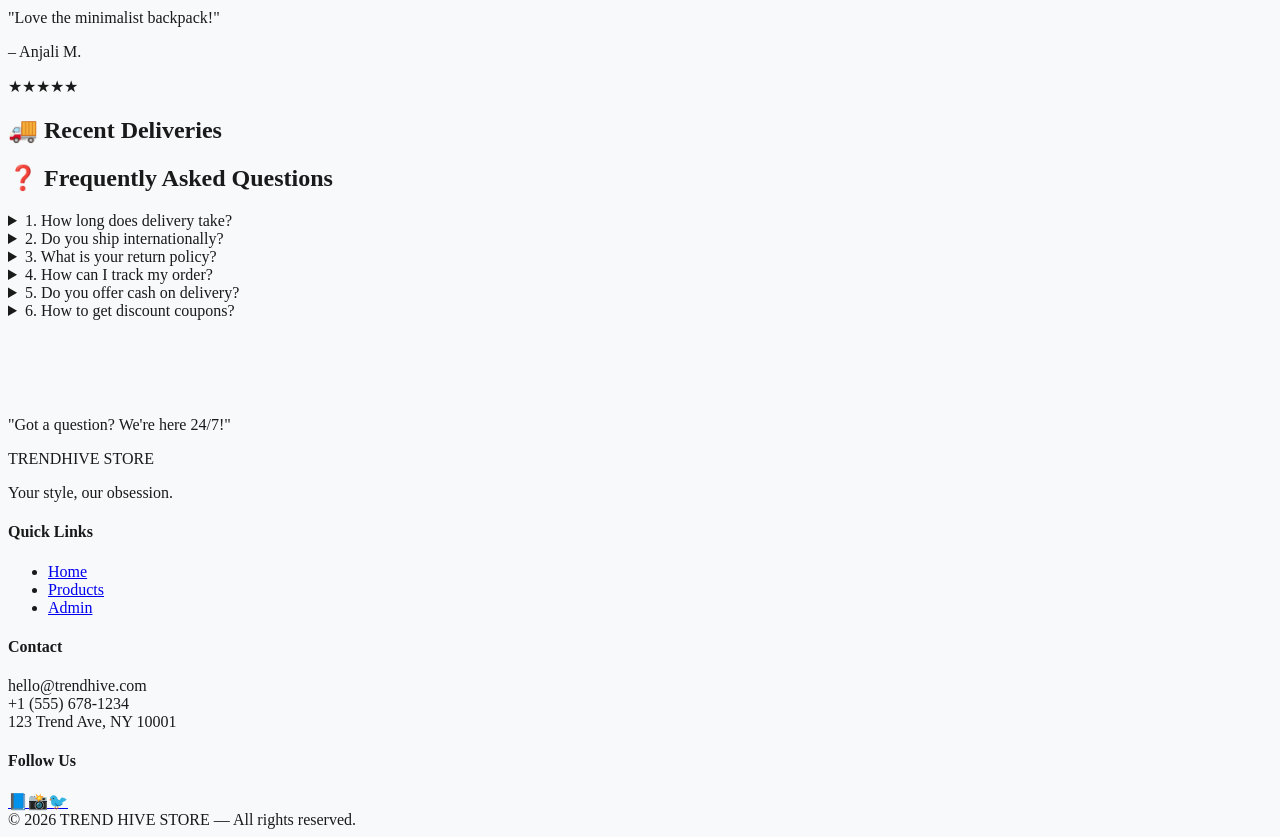
==== commit c72647b1: "Update index.html" ====
--- a/index.html
+++ b/index.html
@@ -147,31 +147,35 @@
 
     <main class="max-w-7xl mx-auto px-4 py-8 space-y-16">
 
-        <!-- VIDEO + IMAGE SLIDER -->
-     <div class="slide" data-type="video">
-    <video class="slide-video" autoplay muted loop playsinline preload="auto">
-        <source src="1.mp4" type="video/mp4">
-    </video>
-    <div class="slide-caption">🔥 New Arrivals</div>
-</div>
-<div class="slide" data-type="video">
-    <video class="slide-video" autoplay muted loop playsinline preload="auto">
-        <source src="2.mp4" type="video/mp4">
-    </video>
-    <div class="slide-caption">🎧 Best Electronics</div>
-</div>
-<div class="slide" data-type="video">
-    <video class="slide-video" autoplay muted loop playsinline preload="auto">
-        <source src="3.mp4" type="video/mp4">
-    </video>
-    <div class="slide-caption">🔥 New Arrivals: Buy Now</div>
-</div>
-<div class="slide" data-type="video">
-    <video class="slide-video" autoplay muted loop playsinline preload="auto">
-        <source src="4.mp4" type="video/mp4">
-    </video>
-    <div class="slide-caption">🎧 Best Electronics Deals</div>
-</div>
+       
+  <!-- VIDEO + IMAGE SLIDER -->
+        <div class="slider-container">
+            <div class="slides-wrapper" id="slidesWrapper">
+                <!-- Slide 1: Video -->
+                <div class="slide" data-type="video">
+                    <video class="slide-video" muted loop playsinline>
+                        <source src="1.mp4" type="video/mp4">
+                    </video>
+                    <div class="slide-caption">🔥 New Arrivals: Explore Now</div>
+                </div>
+                <!-- Slide 2: Image -->
+                <div class="slide" data-type="image">
+                    <img class="slide-image" src="2.jfif" alt="Fashion sale">
+                    <div class="slide-caption">👕 Trendy Clothing – Up to 40% Off</div>
+                </div>
+                <!-- Slide 3: Video -->
+                <div class="slide" data-type="video">
+                    <video class="slide-video" muted loop playsinline>
+                        <source src="3.mp4" type="video/mp4">
+                    </video>
+                    <div class="slide-caption">🎧 Best Electronics Deals</div>
+                </div>
+                <!-- Slide 4: Image -->
+                <div class="slide" data-type="image">
+                    <img class="slide-image" src="4.jfif" alt="Sneakers">
+                    <div class="slide-caption">👟 Premium Footwear – Free Shipping</div>
+                </div>
+            </div>
             <!-- Buttons -->
             <button class="slider-btn prev" onclick="prevSlide()">❮</button>
             <button class="slider-btn next" onclick="nextSlide()">❯</button>
@@ -278,31 +282,24 @@
             });
         }
 
-       function goToSlide(index) {
-    if (index < 0) index = 0;
-    if (index >= totalSlides) index = totalSlides - 1;
-    currentIndex = index;
-    wrapper.style.transform = `translateX(-${currentIndex * 100}%)`;
-    updateDots();
-
-    slides.forEach((slide, i) => {
-        const video = slide.querySelector('video');
-        if (video) {
-            if (i === currentIndex) {
-                // Current video: ensure it plays
-                video.muted = true;
-                video.play().catch(e => {
-                    console.log("Video play error, reloading:", e);
-                    video.load();
-                    video.play().catch(() => {});
-                });
-            } else {
-                video.pause();
-            }
-        }
-    });
-}
-
+     function goToSlide(index) {
+            if (index < 0) index = 0;
+            if (index >= totalSlides) index = totalSlides - 1;
+            currentIndex = index;
+            wrapper.style.transform = `translateX(-${currentIndex * 100}%)`;
+            updateDots();
+            slides.forEach((slide, i) => {
+                const video = slide.querySelector('video');
+                if (video) {
+                    if (i === currentIndex) {
+                        video.muted = true;
+                        video.play().catch(e => console.log("Autoplay prevented", e));
+                    } else {
+                        video.pause();
+                    }
+                }
+            });
+        }
         function nextSlide() {
             if (currentIndex < totalSlides - 1) goToSlide(currentIndex + 1);
             else goToSlide(0);
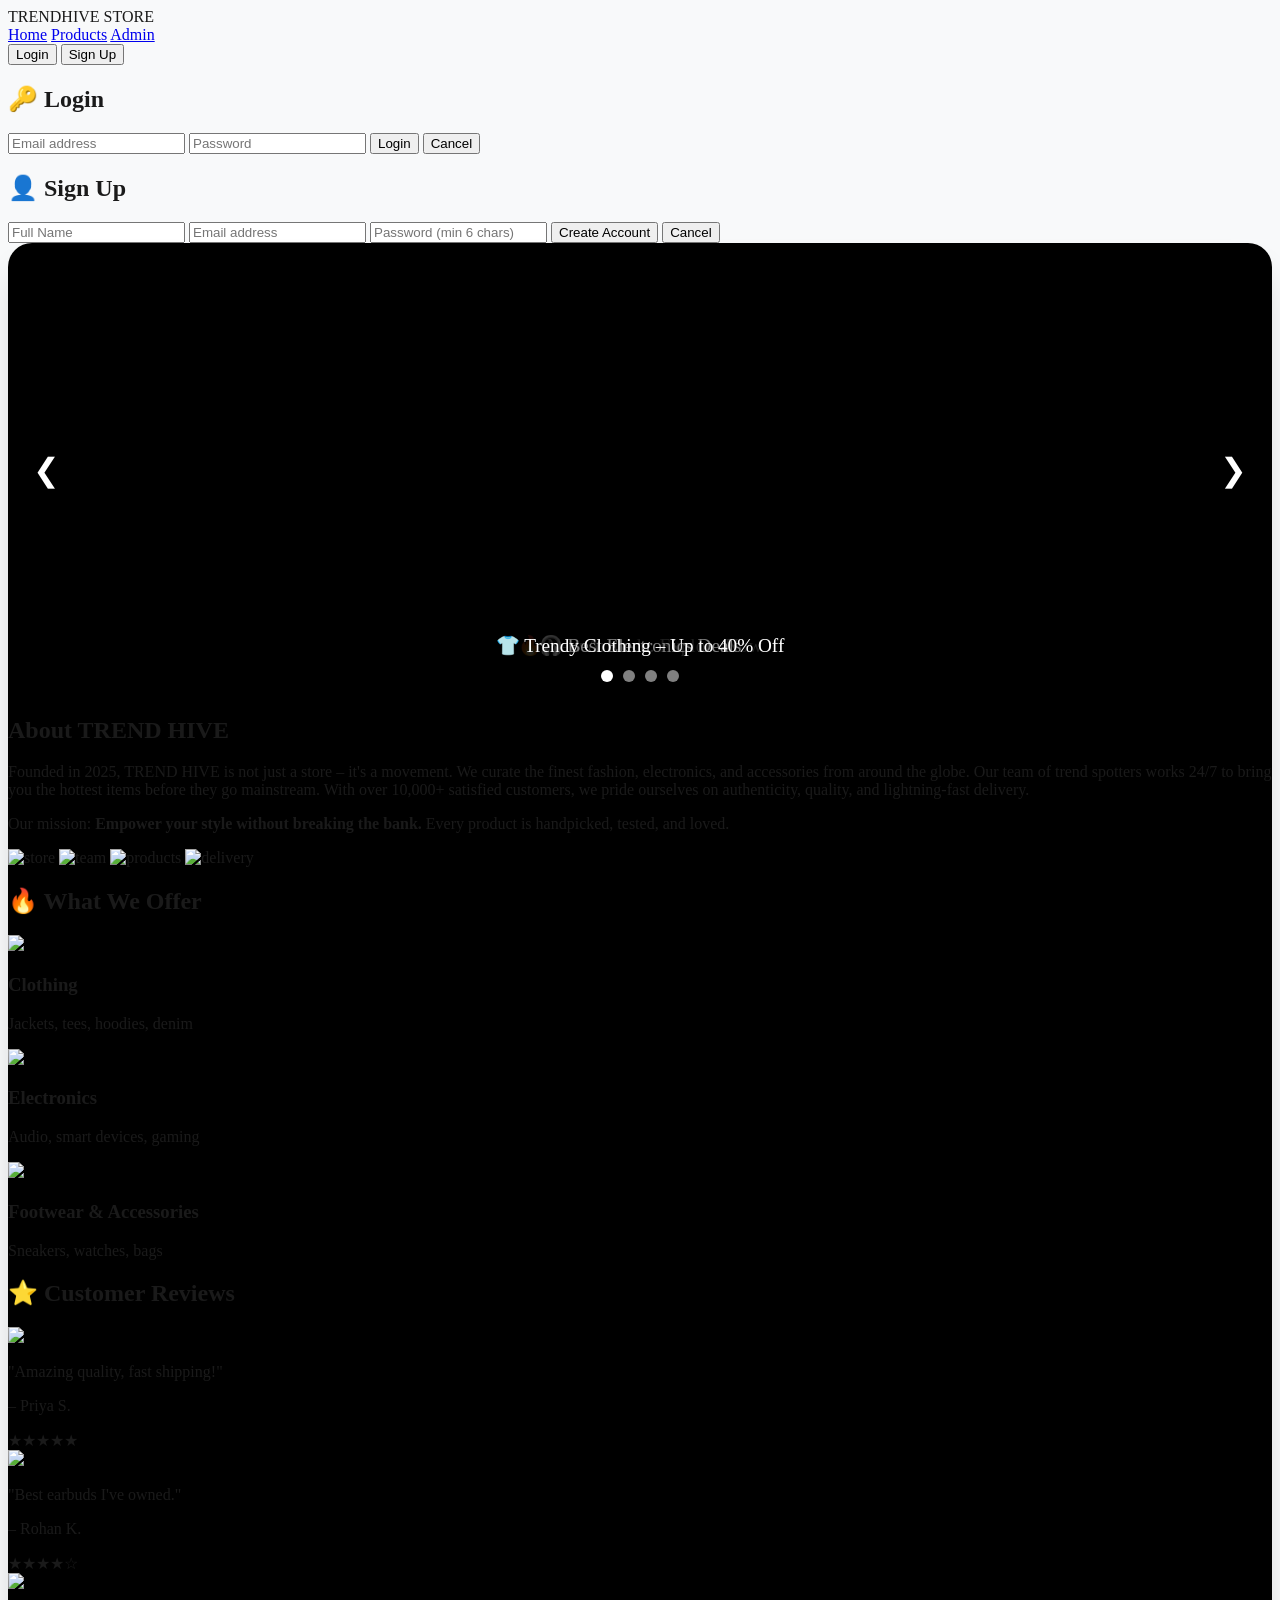
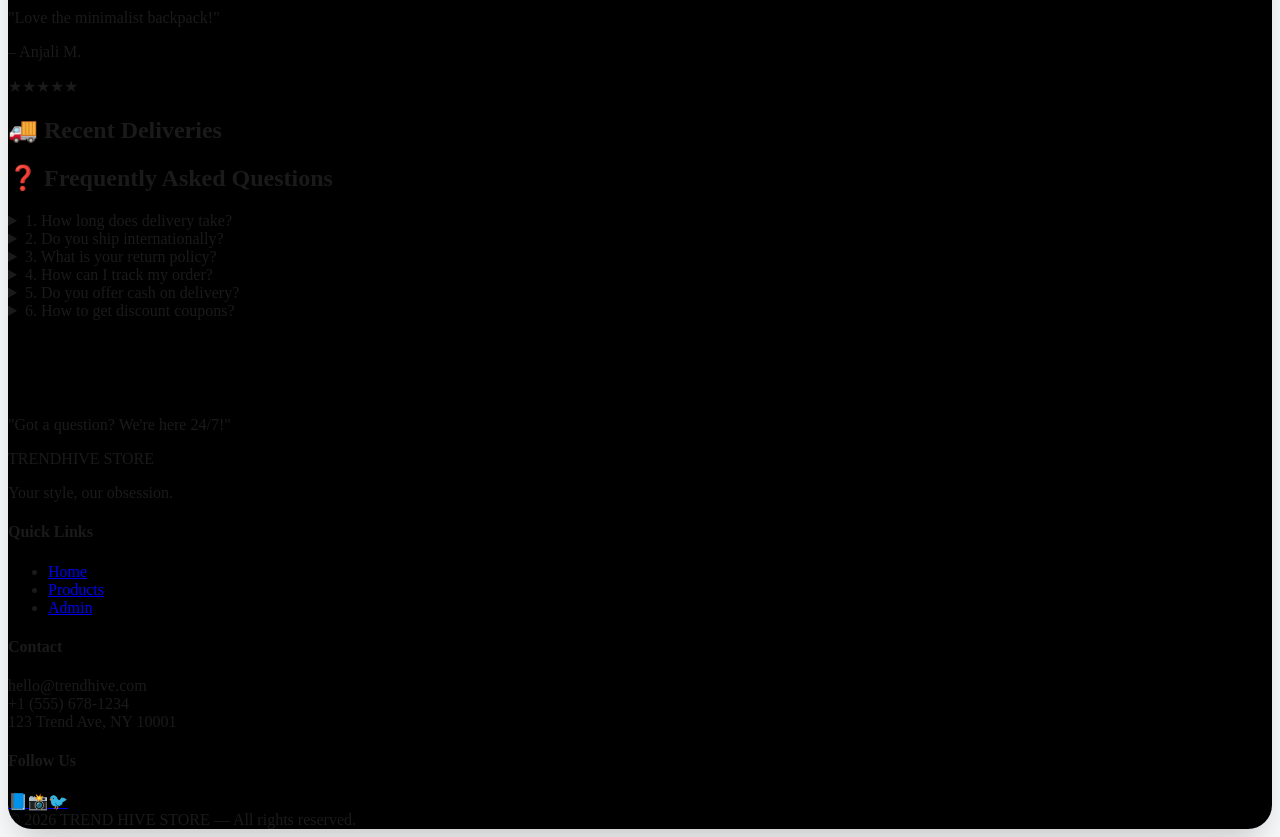
==== commit e84cc403: "Update index.html" ====
--- a/index.html
+++ b/index.html
@@ -159,10 +159,17 @@
                     <div class="slide-caption">🔥 New Arrivals: Explore Now</div>
                 </div>
                 <!-- Slide 2: Image -->
-                <div class="slide" data-type="image">
-                    <img class="slide-image" src="2.jfif" alt="Fashion sale">
-                    <div class="slide-caption">👕 Trendy Clothing – Up to 40% Off</div>
-                </div>
+                <div class="slide relative w-full h-[400px] overflow-hidden">
+  <img 
+    class="slide-image w-full h-full object-cover rounded-lg" 
+    src="2.jpg" 
+    alt="Fashion sale"
+  >
+  <div class="slide-caption absolute bottom-4 left-4 text-white text-lg bg-black/50 px-3 py-1 rounded">
+    👕 Trendy Clothing – Up to 40% Off
+  </div>
+</div>
+
                 <!-- Slide 3: Video -->
                 <div class="slide" data-type="video">
                     <video class="slide-video" muted loop playsinline>
@@ -171,11 +178,17 @@
                     <div class="slide-caption">🎧 Best Electronics Deals</div>
                 </div>
                 <!-- Slide 4: Image -->
-                <div class="slide" data-type="image">
-                    <img class="slide-image" src="4.jfif" alt="Sneakers">
-                    <div class="slide-caption">👟 Premium Footwear – Free Shipping</div>
-                </div>
-            </div>
+               <div class="slide relative w-full h-[400px] overflow-hidden">
+  <img 
+    class="slide-image w-full h-full object-cover rounded-lg" 
+    src="4.jpg" 
+    alt="Fashion sale"
+  >
+  <div class="slide-caption absolute bottom-4 left-4 text-white text-lg bg-black/50 px-3 py-1 rounded">
+    👕 Trendy Clothing – Up to 40% Off
+  </div>
+</div>
+
             <!-- Buttons -->
             <button class="slider-btn prev" onclick="prevSlide()">❮</button>
             <button class="slider-btn next" onclick="nextSlide()">❯</button>
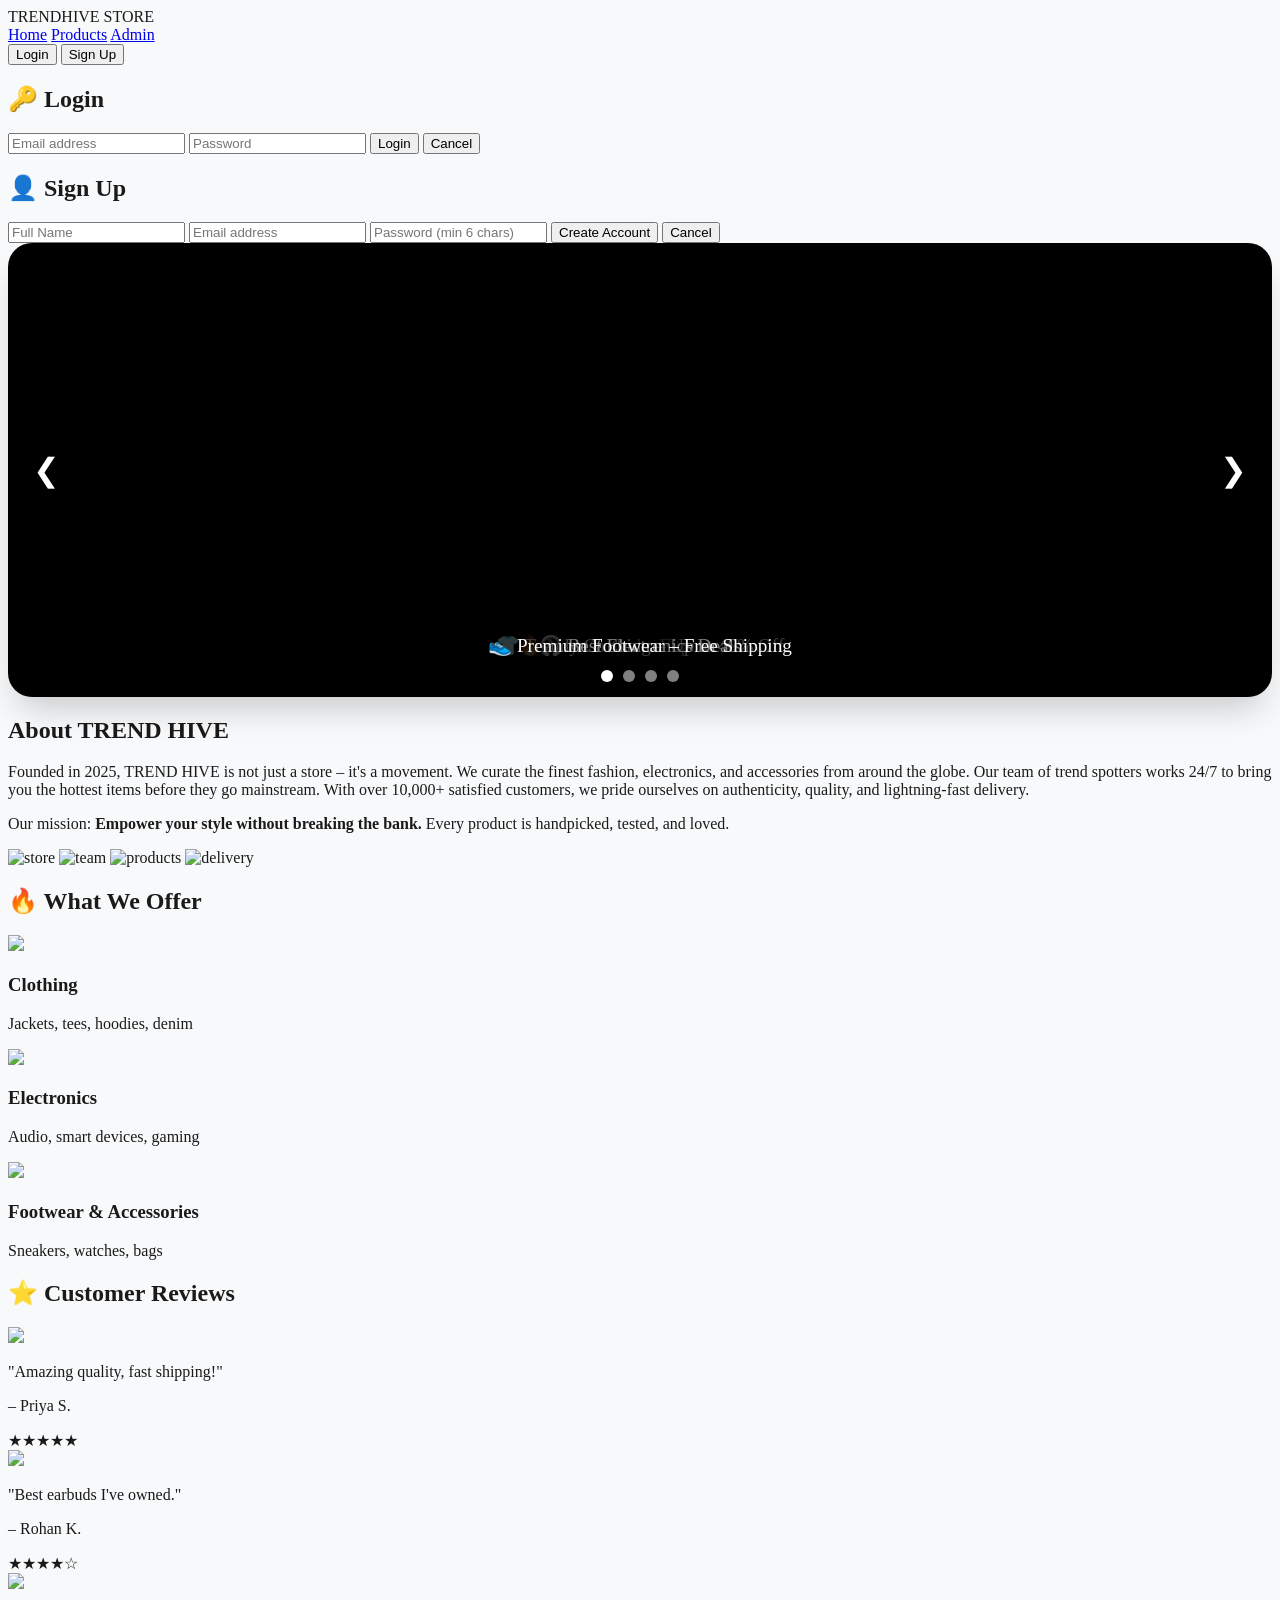
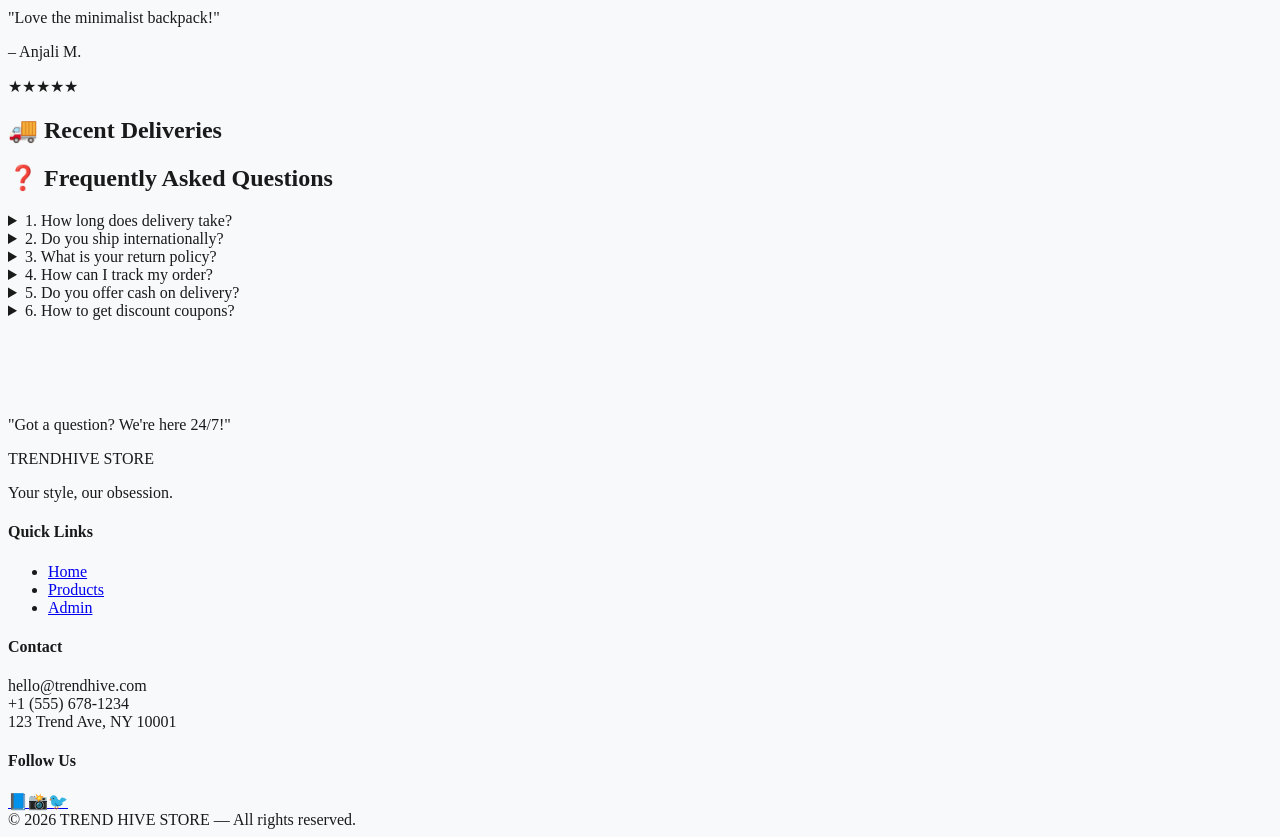
==== commit 9e0d9d31: "Update index.html" ====
--- a/index.html
+++ b/index.html
@@ -147,8 +147,7 @@
 
     <main class="max-w-7xl mx-auto px-4 py-8 space-y-16">
 
-       
-  <!-- VIDEO + IMAGE SLIDER -->
+        <!-- VIDEO + IMAGE SLIDER -->
         <div class="slider-container">
             <div class="slides-wrapper" id="slidesWrapper">
                 <!-- Slide 1: Video -->
@@ -159,17 +158,10 @@
                     <div class="slide-caption">🔥 New Arrivals: Explore Now</div>
                 </div>
                 <!-- Slide 2: Image -->
-                <div class="slide relative w-full h-[400px] overflow-hidden">
-  <img 
-    class="slide-image w-full h-full object-cover rounded-lg" 
-    src="2.jpg" 
-    alt="Fashion sale"
-  >
-  <div class="slide-caption absolute bottom-4 left-4 text-white text-lg bg-black/50 px-3 py-1 rounded">
-    👕 Trendy Clothing – Up to 40% Off
-  </div>
-</div>
-
+                <div class="slide" data-type="image">
+                    <img class="slide-image" src="2.jpg" alt="Fashion sale">
+                    <div class="slide-caption">👕 Trendy Clothing – Up to 40% Off</div>
+                </div>
                 <!-- Slide 3: Video -->
                 <div class="slide" data-type="video">
                     <video class="slide-video" muted loop playsinline>
@@ -178,17 +170,11 @@
                     <div class="slide-caption">🎧 Best Electronics Deals</div>
                 </div>
                 <!-- Slide 4: Image -->
-               <div class="slide relative w-full h-[400px] overflow-hidden">
-  <img 
-    class="slide-image w-full h-full object-cover rounded-lg" 
-    src="4.jpg" 
-    alt="Fashion sale"
-  >
-  <div class="slide-caption absolute bottom-4 left-4 text-white text-lg bg-black/50 px-3 py-1 rounded">
-    👕 Trendy Clothing – Up to 40% Off
-  </div>
-</div>
-
+                <div class="slide" data-type="image">
+                    <img class="slide-image" src="4.jpg" alt="Sneakers">
+                    <div class="slide-caption">👟 Premium Footwear – Free Shipping</div>
+                </div>
+            </div>
             <!-- Buttons -->
             <button class="slider-btn prev" onclick="prevSlide()">❮</button>
             <button class="slider-btn next" onclick="nextSlide()">❯</button>
@@ -295,7 +281,7 @@
             });
         }
 
-     function goToSlide(index) {
+        function goToSlide(index) {
             if (index < 0) index = 0;
             if (index >= totalSlides) index = totalSlides - 1;
             currentIndex = index;
@@ -313,6 +299,7 @@
                 }
             });
         }
+
         function nextSlide() {
             if (currentIndex < totalSlides - 1) goToSlide(currentIndex + 1);
             else goToSlide(0);
@@ -376,7 +363,7 @@
                     showToast('❌ ' + data.message, 'error');
                 }
             } catch (err) {
-                showToast('❌ Server is not connected', 'error');
+                showToast('❌ Server se connection nahi ho raha', 'error');
             }
         }
 
@@ -387,7 +374,7 @@
             const password = document.getElementById('signupPassword').value;
 
             if (!name || !email || !password) {
-                showToast('❌ Fill all feilds!', 'error');
+                showToast('❌ Tamam fields bharo!', 'error');
                 return;
             }
 
@@ -406,7 +393,7 @@
                     showToast('❌ ' + data.message, 'error');
                 }
             } catch (err) {
-                showToast('❌ Server is not connected', 'error');
+                showToast('❌ Server se connection nahi ho raha', 'error');
             }
         }
 
